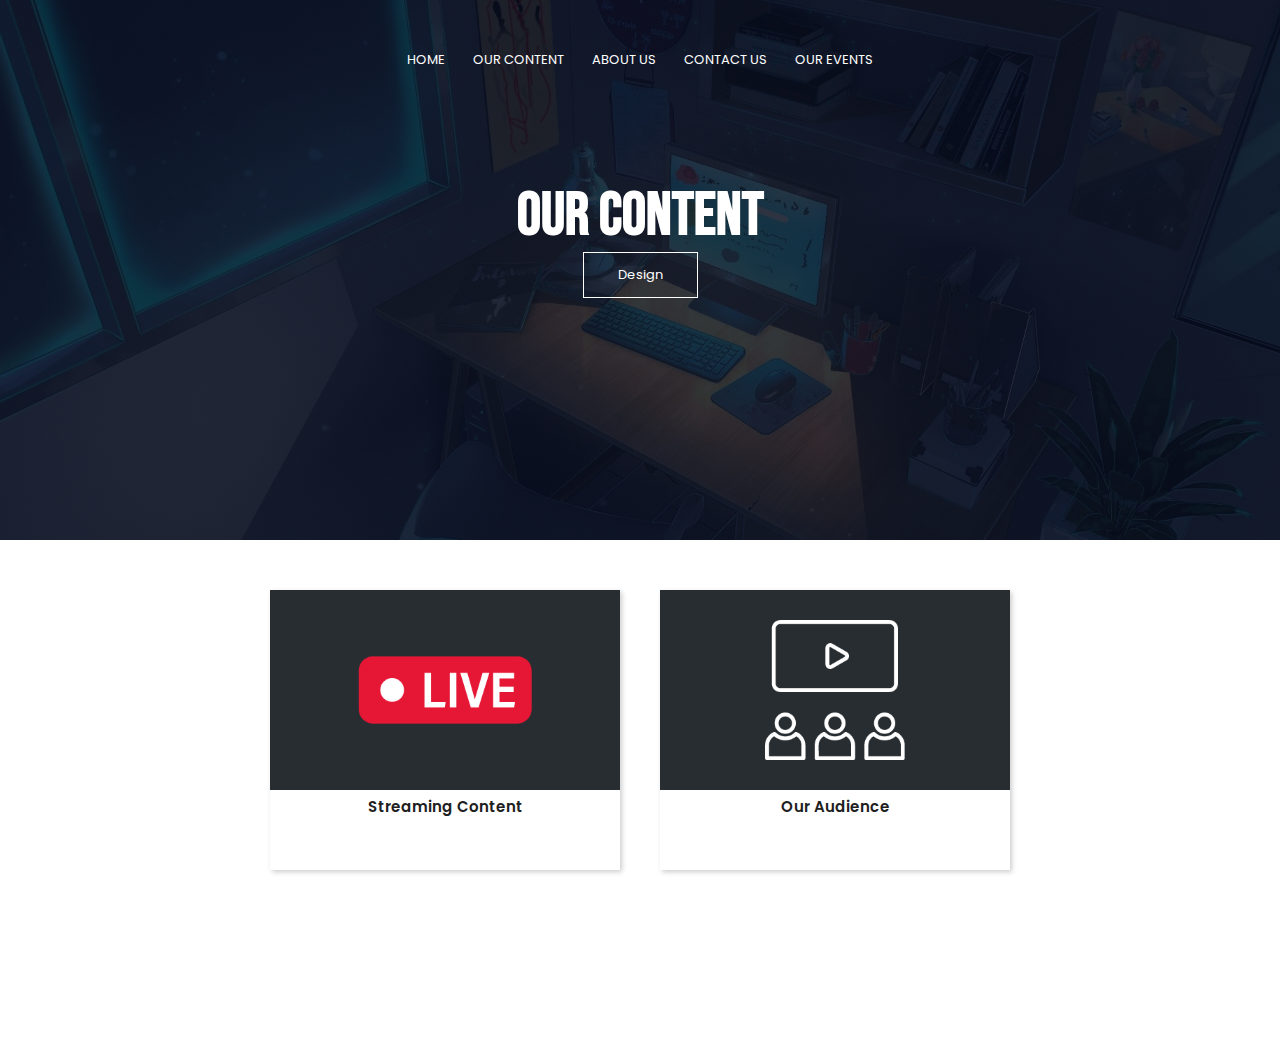
==== yo.html @ b476bdaf "Add files via upload" ====
<!DOCTYPE html>
<html>
<head>
   <meta name="viewport" content="width=devide-width, initial-scale=1.0">
   <title>GROUP 3 PBA</title>
   <link rel="stylesheet" href="design.css">
   <link rel="stylesheet" href="second.css">
   <link rel="preconnect" href="https://fonts.googleapis.com">
<link rel="preconnect" href="https://fonts.gstatic.com" crossorigin>
<link href="https://fonts.googleapis.com/css2?family=Bebas+Neue&family=Forum&family=Merienda:wght@400;700&family=Poppins:wght@100;200;300;400;600;700&family=The+Nautigal:wght@400;700&display=swap" rel="stylesheet">
<link rel="stylesheet" href="https://pro.fontawesome.com/releases/v5.13.0/css/all.css">
<script src="https://code.jquery.com/jquery-3.5.1.js"></script>
<script src="https://cdnjs.cloudflare.com/ajax/libs/OwlCarousel2/2.3.4/owl.carousel.min.js"></script>
<link rel="stylesheet" href="https://cdnjs.cloudflare.com/ajax/libs/OwlCarousel2/2.3.4/assets/owl.carousel.min.css">
</head>
<body>

   <section class="sub-header">
      <nav>
         <div class="nav-links" id="navLinks">
            <i class="fa fa-times" onclick="hideMenu()"></i>
            <ul>
                <li><a href="index.html">HOME</a></li>
                <li><a href="yo.html">OUR CONTENT</a></li>
		<li><a href="about us.html">ABOUT US</a></li>
   		<li><a href="interact.html">CONTACT US</a></li>
		<li><a href="events.html">OUR EVENTS</a></li>
            </ul>
         </div>
         <i class="fa fa-bars" onclick="showMenu()"></i>
       </nav>
       <h1>OUR CONTENT</h1>
	<a href="stream.html" class="hero-btn 1">Design</a>
   </section>

<section class="needs">
 <div class="container">
      <div class="card">
        <div class="img">
          <img src="live.png">
        </div>
        <div class="top-text">
          <div class="name">Streaming Content</div>
        </div>
        <div class="bottom-text">
          <div class="text">The stream's content is music. Our stream will feature a "group study" with a carefully chosen music playlist intended to help a person concentrate better.</div>
        </div>
      </div>
      <div class="card">
        <div class="img">
          <img src="audience.png">
        </div>
        <div class="top-text">
          <div class="name">Our Audience</div>
        </div>
        <div class="bottom-text">
          <div class="text">The broadcast's target audience is anyone who finds it easier to focus when music is playing in the background or those who seek company when studying. The first upload schedule will be determined later; it will also be based on what works best for an individual's study schedule. </div>
        </div>
      </div>

</section>


<script>

    var navLinks = document.getElementById("navLinks");
    function showMenu(){
        navLinks.style.right = "0";
    }
    function hideMenu(){
        navLinks.style.right = "-200px";
    }

</script>
    
</body>
</html>
---- design.css ----
*{
   margin: 0;
   padding: 0;
   font-family: 'Poppins', sans-serif;
}
.header{
   min-height: 100vh;
   width: 100%;
   background-image: url(bg.png);
   background-position: center;
   background-size: cover;
   position: relative;
}

nav{
    display: flex;
    padding: 3% 4%;
    justify-content: space-between;
    align-items: center;
}
nav img{
    width: 175px;
}
.nav-links{
    flex: 1;
    text-align: center;
    padding-bottom: 50px;
}
.nav-links ul li{
    list style: none;
    display: inline-block;
    padding: 8px 12px;
    position: relative; 
}
.nav-links ul li a{
    color: #fff;
    text-decoration: none;
    font-size: 13px;
}
.nav-links ul li::after{
    content: '';
    width: 0%;
    height: 2px;
    background: #b3b3b3;
    display: block;
    margin: auto;
    transition: 0.5s;
}
.nav-links ul li:hover::after{
    width: 100%;
}
.text-box{
    width: 90%;
    color: #fff;
    position: absolute;
    top: 50%;
    left: 50%;
    transform: translate(-50%, -50%);
    text-align: center;
}
.text-box h1{
    font-family: Spectral, serif;
    font-size: 45px;
}
.text-box p{
    margin: 10px 0 40px;
    padding-bottom: 2px;
    font-size: 20px;
    color: #fff;
}
.text-blank{
    width: 90%;
    color: #fff;
    position: absolute;
    top: 50%;
    left: 50%;
    transform: translate(-50%, -50%);
    text-align: center;
}
.text-blank h1{
    font-family: Spectral, serif;
    font-size: 45px;
}
.text-blank p{
    margin: 10px 0 40px;
    padding-bottom: 2px;
    font-size: 15px;
    color: #fff;
}
.hero-btn{
    display: inline-block;
    text-decoration: none;
    color: #fff;
    border: 1px solid #C10606;
    padding: 12px 50px;
    font-size: 13px;
    background: transparent;
    position: relative;
    cursor: pointer;
}
.hero-btn:hover{
    border: 3px solid #C10606;
    background: #C10606;
    transition: 1s;
}

nav .fa{
    display: none;
}

@media(max-width: 700px){
    .text-box h1{
        font-size: 20px;
    }
    .nav-links ul li{
        display: block;
    }
    .nav-links{
        position: fixed;
        background: #574f39;
        height: 100vh;
        width: 200px;
        top: 0;
        right: -200px;
        text-align: left;
        z-index: 2;
        transition: 1s;
    }
    nav .fa{
        display: block;
        color: #fff;
        margin: 10px;
        font-size: 22px;
        cursor: pointer;
    }
    .nav-links ul{
        padding: 30px;
    }
}

}
h1{
    font-size: 36px
    font-weight: 600;
}

p{
   color: #777;
   font-size: 14px;
   font-weight: 300;
   line-height: 22px;
   padding: 10px;
}

.row{
    margin-top: 5%;
    display: flex;
    justify-content: space-between;
}
h3{
    text-align: center;
    font-weight: 600;
    margin: 10px 0;   
}
@media(max-width: 700px){
    .row{
        flex-direction: column;
    }
}

}
.layer{
    background: transparent;
    height: 100%;
    width: 100%;
    position: absolute;
    top: 0;
    left: 0;
    transition: 0.5s;
}
.layer:hover{
    background: rgba(226,0,0,0.7);
}
.layer h3{
    width: 100%;
    font-weight: 500;
    color: #fff;
    font-size; 26px;
    bottom: 0;
    left: 50%
    transform: translateX(-50%);
    position: absolute;
    transition: 0.5s;
}
.layer:hover h3{
    bottom: 49%;
    opacity: 1;
}

.cta{
    margin: 100px auto;
    width: 80%;
    background-image: linear-gradient(rgba(0,0,0,0.7),rgba(0,0,0,0.7)),url(img/bahay.jpg);
    background-position: center;
    background-size: cover;
    border-radius: 10px;
    text-align: center;
    padding: 100px 0;
}

.cta h1{
    color: #fff;
    margin-bottom: 40px;
    padding: 0;
}

@media(max-width: 700px){
    .cta h1{
        font-size: 24px;
    }
}

.footer{
    width: 100%;
    text-align: center;
    padding: 30px 0; 
    background-color: #FFFAF0;
}

.footer h4{
    margin-bottom: 10px;
    margin-top: 20px
    font-weight: 600;
}
.icons .fas{
    color: #574f39;
    margin: 0 10px;
    cursor: pointer;
    padding: 18px 0;
}

.sub-header{
    height: 60vh;
    width: 100%;
    background-image: linear-gradient(rgba(4,9,30,0.7),rgba(4,9,30,0.7)),url(bg.png);
    background-position: center;
    background-size: cover;
    text-align: center;  
    color: #fff;
}
.sub-header h1{
    font-family: 'Bebas Neue', cursive;
    font-size: 60px;
    margin-top: 10px;
}

.about-us{
    width: 90%;
    margin: auto;
    padding-top: 1px;
    padding-bottom: 20px;
    padding-left: 30px;
}
.about-col{
    flex-basis: 48%;
    padding: 30px 2px;
}

}

.about-col h1{
    font-family: 'Merienda', cursive;
    font-size: 35px;
}
.about-col p{
    font-size: 20px;
    padding: 15px 0 25px;
    line-height: 35px;
}

.red-btn{
    border: 5px solid #574f39;
    background: transparent;
    color: #574f39;
    text-align: center;
}

.red-btn:hover{
    color: #fff;
}

.typing{
    color: #FFDEAD;
}

.about-content{
    width: 80%;
    margin: auto;
    padding-top: 80px;
    padding-bottom: 50px;
    padding-left: 80px;
}
.about-con{
    flex-basis: 48%;
    padding: 30px 2px;
}
.about-con video{
    width: 100%;
}
.about-con img{
    width: 100%;
}
.about-con h1{
    display: flex;
    font-size: 60px;
    font-family: 'The Nautigal', cursive;
}
.about-con p{
    font-size: 14px;
    padding: 15px 0 25px;
    line-height: 35px;
}

.red-btn{
    border: 5px solid #574f39;
    background: transparent;
    color: #574f39;
    text-align: center;
}

.red-btn:hover{
    color: #fff;
}

.needs{
  height: 70%;
  display: grid;
  place-items: center;
  background-image: url(background.png);
  text-align: center;
  padding-top: 50px;
  padding-bottom: 50px;
}
.container{
  padding: 0 40px;
  display: flex;
  align-items: center;
  justify-content: space-between;
}
.card{
  height: 280px;
  max-width: 350px;
  margin: 0 20px;
  background: white;
  transition: 0.4s;
  box-shadow: 2px 2px 5px rgba(0,0,0,0.2);
}
.card:hover{
  height: 300px;
  box-shadow: 5px 5px 10px rgba(0,0,0,0.2);
}
.card .img{
  height: 200px;
  width: 100%;
}
.card .img img{
  height: 100%;
  width: 100%;
  object-fit: cover;
}
.card .top-text{
  padding: 5px;
}
.card .top-text .name{
  font-size: 15px;
  font-weight: 600;
  color: #202020;
}
.card .top-text p{
  font-size: 20px;
  font-weight: 600;
  color: #e74c3c;
  line-height: 20px;
}
.card .bottom-text{
  padding: 0 20px 10px 20px;
  margin-top: 5px;
  background: white;
  opacity: 0;
  visibility: hidden;
  transition: 0.1s;
}
.card:hover .bottom-text{
  opacity: 1;
  visibility: visible;
}
.card .bottom-text .text{
  text-align: justify;
}
.card .bottom-text .btn{
  margin: 10px 0;
  text-align: left;
}
.card .bottom-text .btn a{
  text-decoration: none;
  background: #e74c3c;
  color: #f2f2f2;
  padding: 5px 8px;
  border-radius: 3px;
  display: inline-flex;
  transition: 0.2s;
}
.card .bottom-text .btn a:hover{
  transform: scale(0.9);
}
.example{
    width: 80%;
    margin: auto;
    padding-top: 80px;
    padding-bottom: 50px;
    padding-left: 80px;
}
.ex{
    flex-basis: 48%;
    padding: 30px 2px;
}
.ex iframe{
    width: 100%;
}
.ex h1{
    display: flex;
    font-size: 50px;
    padding-top: 20px;
    font-family: 'Forum', cursive;
}
.ex p{
    font-size: 14px;
    padding: 15px 0 25px;
    line-height: 35px;
}

.ref h1{
   padding-top: 50px;
}
.center {
  display: block;
  margin-left: auto;
  margin-right: auto;
  padding-top: 25px;
  padding-bottom: 20px;
  height: 20%;
  width: 20%;
}
.center1 {
  display: block;
  margin-left: auto;
  margin-right: auto;
  padding-top: 25px;
  padding-bottom: 20px;
  height: 50%;
  width: 60%;
}
#blah {
  display: flex;
  align-items: center;
}

#container img {
  margin-right: 20px;
}
---- second.css ----
*{
  margin: 0;
  padding: 0;
  box-sizing: border-box;
  font-family: "Poppins", sans-serif;
}
.header{
   min-height: 60vh;
   width: 100%;
   background-image: linear-gradient(to bottom right, gray, black);
   background-position: center;
   background-size: cover;
   position: relative;
}
nav{
    display: flex;
    padding: 3% 4%;
    justify-content: space-between;
    align-items: center;
}
nav img{
    width: 175px;
}
.nav-links{
    flex: 1;
    text-align: center;
}
.nav-links ul li{
    list style: none;
    display: inline-block;
    padding: 8px 12px;
    position: relative; 
}
.nav-links ul li a{
    color: #fff;
    text-decoration: none;
    font-size: 13px;
    position: static;
}
.nav-links ul li::after{
    content: '';
    width: 0%;
    height: 2px;
    background: #b3b3b3;
    display: block;
    margin: auto;
    transition: 0.5s;
}
.nav-links ul li:hover::after{
    width: 100%;
}
.text-box{
    width: 90%;
    color: #fff;
    position: absolute;
    top: 50%;
    left: 50%;
    transform: translate(-50%, -50%);
    text-align: center;
}
.text-box h1{
    font-family: Spectral, serif;
    font-size: 65px;
    font-weight: bold;
    position: static;
}
.text-box p{
    margin: 10px 0 40px;
    font-size: 14px;
    color: #fff;
}
.hero-btn{
    display: inline-block;
    text-decoration: none;
    color: #fff;
    border: 1px solid #fff;
    padding: 12px 34px;
    font-size: 13px;
    background: transparent;
    position: relative;
    cursor: pointer;
}
.hero-btn:hover{
    border: 3px solid #b3b3b3;
    background: #b3b3b3;
    transition: 1s;
}
nav .fa{
    display: none;

}
.down{
  height: 100vh;
  display: flex;
  justify-content: center;
  align-items: center;
}

.img-slider{
  position: relative;
  width: 800px;
  height: 500px;
  margin: 5px;
  background: #403f39;
}

.img-slider .slide{
  z-index: 1;
  position: absolute;
  width: 100%;
  clip-path: circle(0% at 0 50%);
}

.img-slider .slide.active{
  clip-path: circle(150% at 0 50%);
  transition: 2s;
  transition-property: clip-path;
}

.img-slider .slide img{
  z-index: 1;
  width: 100%;
  border-radius: 5px;
}

.img-slider .slide .info{
  position: absolute;
  top: 0;
  padding: 15px 30px;
}

.img-slider .slide .info h2{
  color: black;
  font-size: 45px;
  text-transform: uppercase;
  font-weight: 800;
  letter-spacing: 2px;
}

.img-slider .slide .info p{
  color: #fff;
  font-size: 16px;
  width: 60%;
  padding: 10px;
  border-radius: 4px;
}

.img-slider .navigation{
  z-index: 2;
  position: absolute;
  display: flex;
  bottom: 30px;
  left: 50%;
  transform: translateX(-50%);
}

.img-slider .navigation .btn{
  background: rgba(255, 255, 255, 0.5);
  width: 12px;
  height: 12px;
  margin: 10px;
  border-radius: 50%;
  cursor: pointer;
}

.img-slider .navigation .btn.active{
  background: #2696E9;
  box-shadow: 0 0 2px rgba(0, 0, 0, 0.5);
}

@media (max-width: 820px){
  .img-slider{
    width: 600px;
    height: 375px;
  }

  .img-slider .slide .info{
    padding: 10px 25px;
  }

  .img-slider .slide .info h2{
    font-size: 35px;
  }

  .img-slider .slide .info p{
    width: 70%;
    font-size: 15px;
  }

  .img-slider .navigation{
    bottom: 25px;
  }

  .img-slider .navigation .btn{
    width: 10px;
    height: 10px;
    margin: 8px;
  }
}

@media (max-width: 620px){
  .img-slider{
    width: 400px;
    height: 250px;
  }

  .img-slider .slide .info{
    padding: 10px 20px;
  }

  .img-slider .slide .info h2{
    font-size: 30px;
  }

  .img-slider .slide .info p{
    width: 80%;
    font-size: 13px;
  }

  .img-slider .navigation{
    bottom: 15px;
  }

  .img-slider .navigation .btn{
    width: 8px;
    height: 8px;
    margin: 6px;
  }
}

@media (max-width: 420px){
  .img-slider{
    width: 320px;
    height: 200px;
  }

  .img-slider .slide .info{
    padding: 5px 10px;
  }

  .img-slider .slide .info h2{
    font-size: 25px;
  }

  .img-slider .slide .info p{
    width: 90%;
    font-size: 11px;
  }

  .img-slider .navigation{
    bottom: 10px;
  }
}
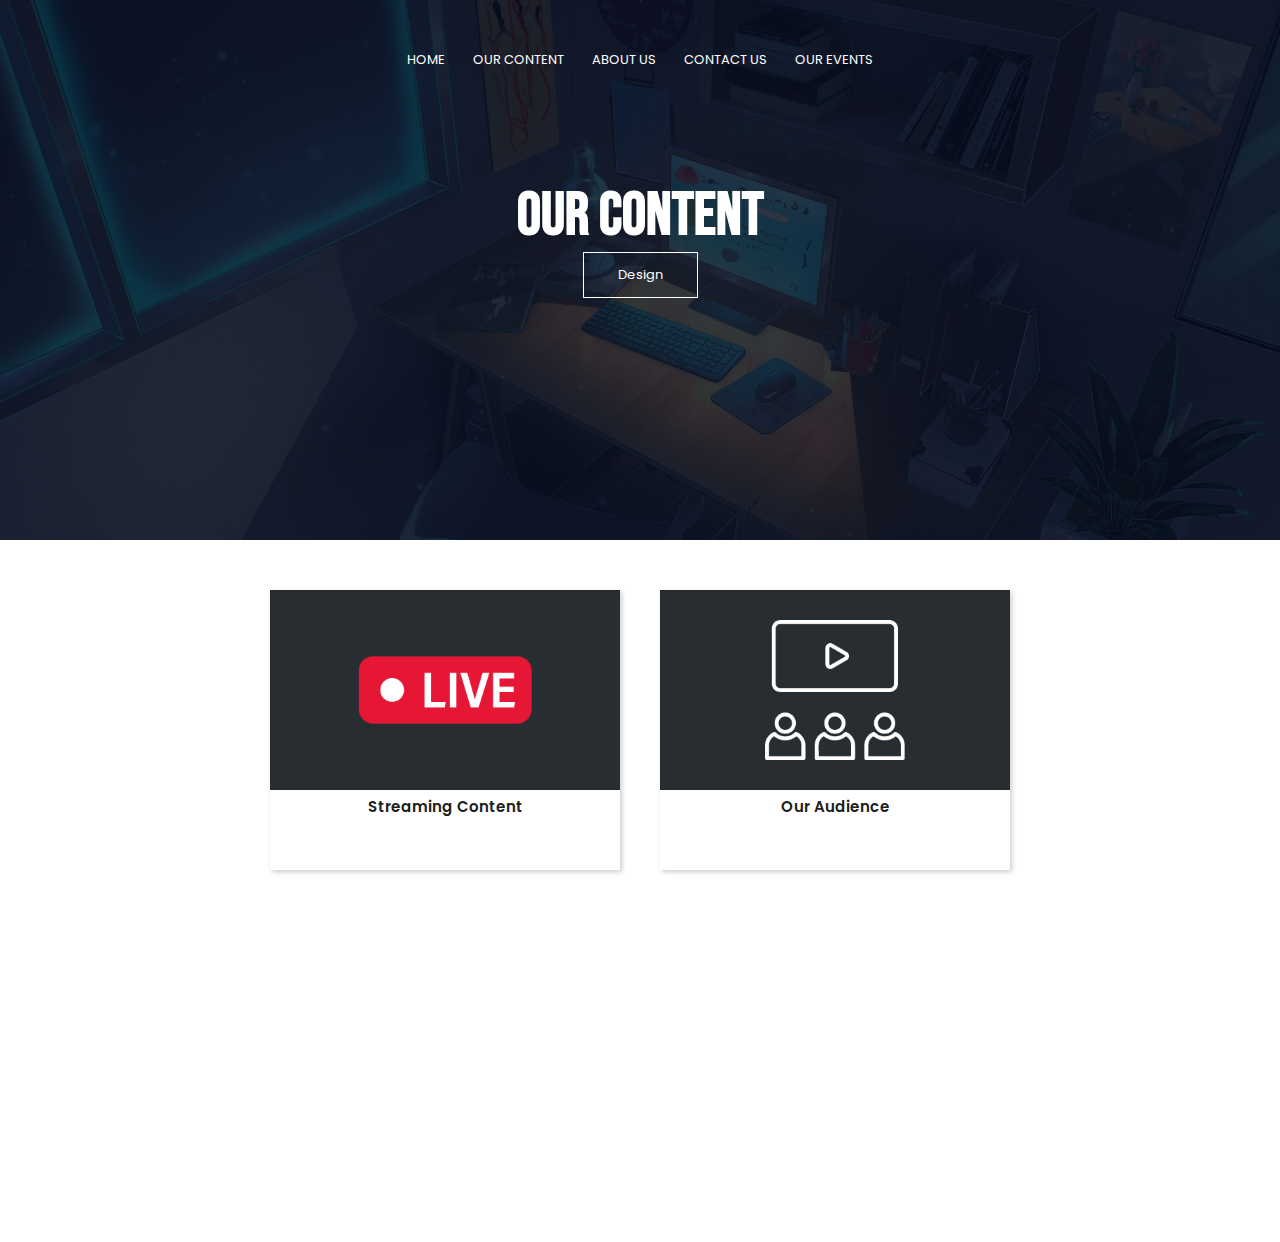
==== commit 9e20d6cb: "Update yo.html" ====
--- a/yo.html
+++ b/yo.html
@@ -59,6 +59,8 @@
       </div>
 
 </section>
+	
+	<iframe width="560" height="315" src="https://www.youtube.com/embed/ZcntWkFQYiE" title="YouTube video player" frameborder="0" allow="accelerometer; autoplay; clipboard-write; encrypted-media; gyroscope; picture-in-picture; web-share" allowfullscreen></iframe>
 
 
 <script>
@@ -74,4 +76,4 @@
 </script>
     
 </body>
-</html>+</html>
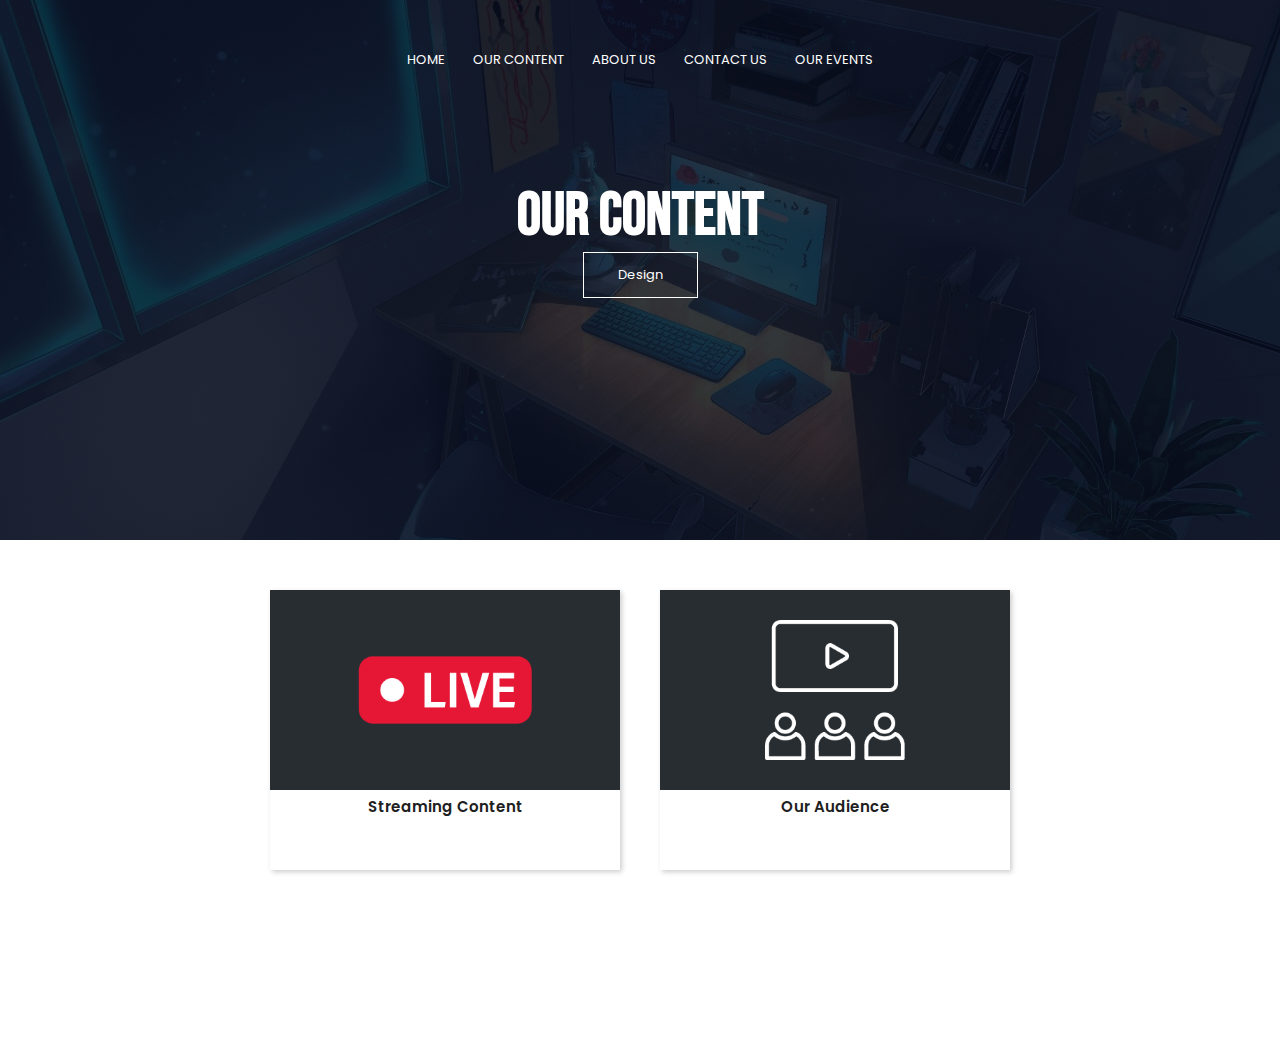
==== commit 15e82abe: "Update yo.html" ====
--- a/yo.html
+++ b/yo.html
@@ -60,7 +60,6 @@
 
 </section>
 	
-	<iframe width="560" height="315" src="https://www.youtube.com/embed/ZcntWkFQYiE" title="YouTube video player" frameborder="0" allow="accelerometer; autoplay; clipboard-write; encrypted-media; gyroscope; picture-in-picture; web-share" allowfullscreen></iframe>
 
 
 <script>
